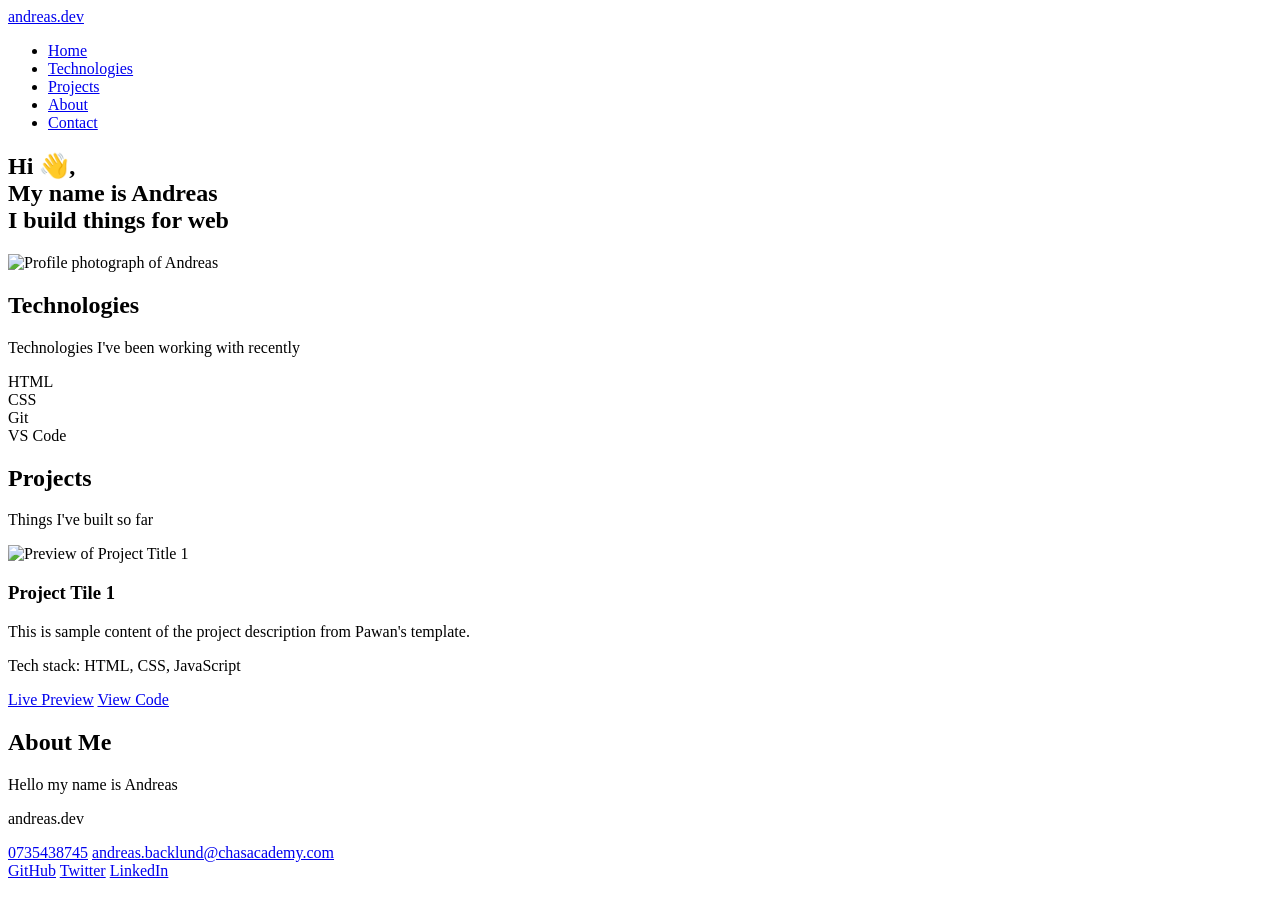
==== Index.html @ d87204fe "feat: complete semantic HTML structure matching design" ====
<!DOCTYPE html>
<html lang="en">
<head>
    <meta charset="UTF-8">
    <meta name="viewport" content="width=device-width, initial-scale=1.0">
    <title>Andreas | Developer Portfolio</title>
    <!-- CSS-filer länkas in korrekt -->
    <link rel="stylesheet" href="css/base.css">
    <link rel="stylesheet" href="css/portfolio.css">
</head>
<body>

    <!-- Navigering / Sidhuvud -->
    <header class="site-header">
        <div class="header-container">
            <a href="index.html" class="logo">andreas.dev</a>
            <nav class="main-nav">
                <ul>
                    <li><a href="#home">Home</a></li>
                    <li><a href="#tech">Technologies</a></li>
                    <li><a href="#projects">Projects</a></li>
                    <li><a href="#about">About</a></li>
                    <li><a href="#contact">Contact</a></li>
                </ul>
            </nav>
        </div>
    </header>

    <!-- Huvudinnehåll -->
    <main>
        <!-- Hero-sektion -->
        <section id="home" class="hero-section">
            <div class="hero-text">
                <h1>Hi 👋,<br>My name is <span class="highlight">Andreas</span><br>I build things for web</h1>
            </div>
            <div class="hero-image">
                <img src="img/profile.jpg" alt="Profile photograph of Andreas">
            </div>
        </section>

        <!-- 1. Technologies -->
        <section id="tech" class="tech-section">
            <h2>Technologies</h2>
            <p class="tech-subtitle">Technologies I've been working with recently</p>
            <div class="tech-grid">
                <div class="tech-item"><span>HTML</span></div>
                <div class="tech-item"><span>CSS</span></div>
                <div class="tech-item"><span>Git</span></div>
                <div class="tech-item"><span>VS Code</span></div>
            </div>
        </section>

        <!-- 2. Projects -->
        <section id="projects" class="projects-section">
            <h2>Projects</h2>
            <p class="projects-subtitle">Things I've built so far</p>
            <div class="projects-grid">
                <article class="project-card">
                    <img src="img/project1.jpg" alt="Preview of Project Title 1" class="project-img">
                    <div class="project-content">
                        <h3>Project Tile 1</h3>
                        <p>This is sample content of the project description from Pawan's template.</p>
                        <p class="tech-stack">Tech stack: HTML, CSS, JavaScript</p>
                        <div class="project-links">
                            <a href="#" target="_blank" rel="noopener">Live Preview</a>
                            <a href="#" target="_blank" rel="noopener">View Code</a>
                        </div>
                    </div>
                </article>
            </div>
        </section>

        <!-- 3. About Me -->
        <section id="about" class="about-section">
            <h2>About Me</h2>
            <p>Hello my name is Andreas</p>
        </section>
    </main>

    <!-- Sidfot / Kontakt -->
    <footer id="contact" class="site-footer">
        <div class="footer-container">
            <div class="footer-top">
                <p class="footer-logo">andreas.dev</p>
                <div class="footer-contact-info">
                    <a href="tel:0735438745">0735438745</a>
                    <a href="mailto:andreas.backlund@chasacademy.com">andreas.backlund@chasacademy.com</a>
                </div>
            </div>
            <div class="footer-bottom">
                <div class="social-links">
                    <a href="#" target="_blank" rel="noopener">GitHub</a>
                    <a href="#" target="_blank" rel="noopener">Twitter</a>
                    <a href="#" target="_blank" rel="noopener">LinkedIn</a>
                </div>
            </div>
        </div>
    </footer>

</body>
</html>
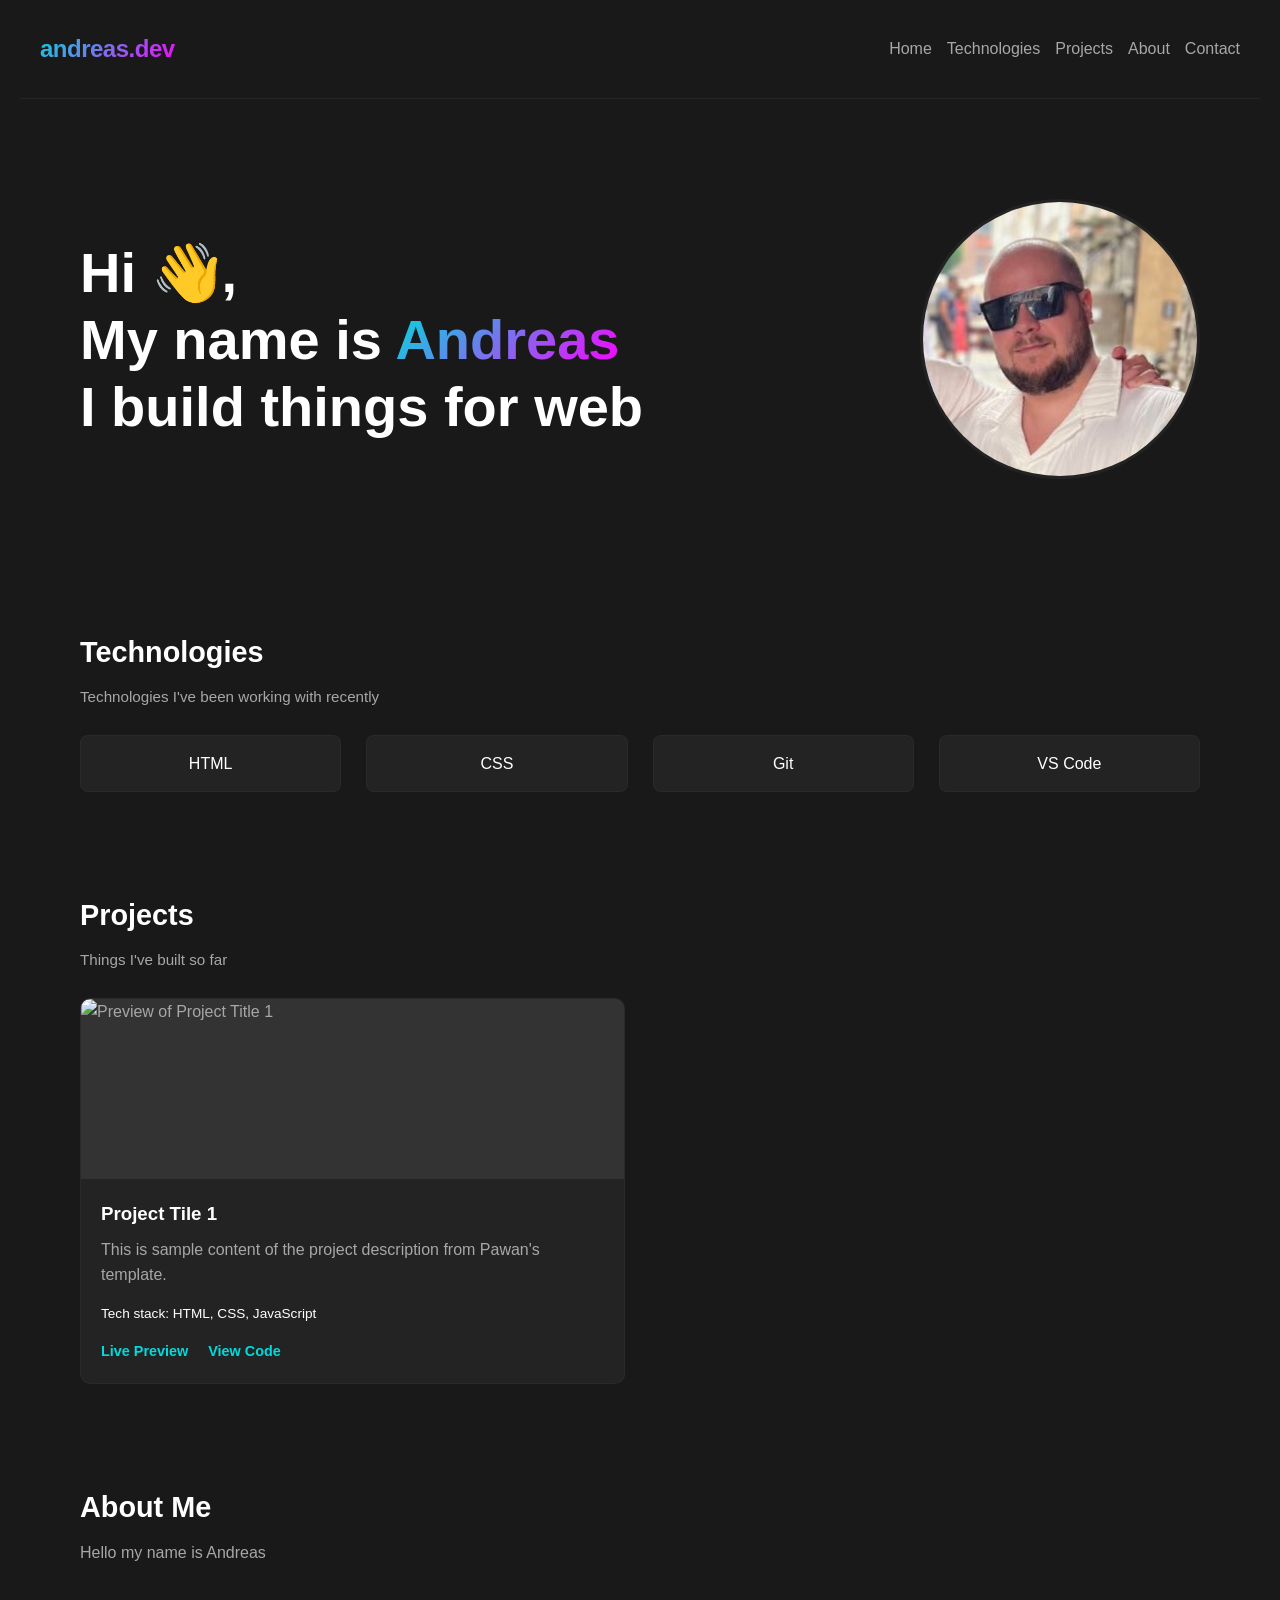
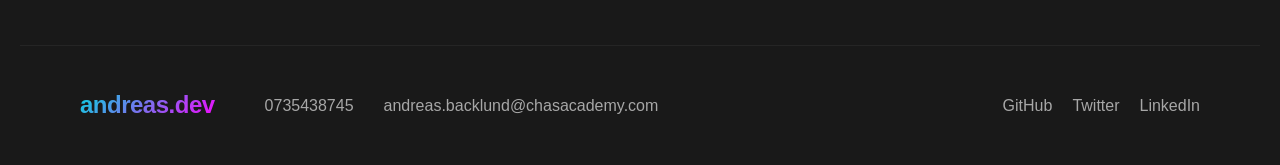
==== commit cd2e218d: "style: complete responsive layout and adjust profile image position" ====
--- a/Index.html
+++ b/Index.html
@@ -4,13 +4,10 @@
     <meta charset="UTF-8">
     <meta name="viewport" content="width=device-width, initial-scale=1.0">
     <title>Andreas | Developer Portfolio</title>
-    <!-- CSS-filer länkas in korrekt -->
     <link rel="stylesheet" href="css/base.css">
     <link rel="stylesheet" href="css/portfolio.css">
 </head>
 <body>
-
-    <!-- Navigering / Sidhuvud -->
     <header class="site-header">
         <div class="header-container">
             <a href="index.html" class="logo">andreas.dev</a>
@@ -25,20 +22,15 @@
             </nav>
         </div>
     </header>
-
-    <!-- Huvudinnehåll -->
     <main>
-        <!-- Hero-sektion -->
         <section id="home" class="hero-section">
             <div class="hero-text">
                 <h1>Hi 👋,<br>My name is <span class="highlight">Andreas</span><br>I build things for web</h1>
             </div>
             <div class="hero-image">
-                <img src="img/profile.jpg" alt="Profile photograph of Andreas">
+                <img src="bildpomig.png" alt="Profile photograph of Andreas">
             </div>
         </section>
-
-        <!-- 1. Technologies -->
         <section id="tech" class="tech-section">
             <h2>Technologies</h2>
             <p class="tech-subtitle">Technologies I've been working with recently</p>
@@ -49,8 +41,6 @@
                 <div class="tech-item"><span>VS Code</span></div>
             </div>
         </section>
-
-        <!-- 2. Projects -->
         <section id="projects" class="projects-section">
             <h2>Projects</h2>
             <p class="projects-subtitle">Things I've built so far</p>
@@ -69,15 +59,11 @@
                 </article>
             </div>
         </section>
-
-        <!-- 3. About Me -->
         <section id="about" class="about-section">
             <h2>About Me</h2>
             <p>Hello my name is Andreas</p>
         </section>
     </main>
-
-    <!-- Sidfot / Kontakt -->
     <footer id="contact" class="site-footer">
         <div class="footer-container">
             <div class="footer-top">
--- a/css/base.css
+++ b/css/base.css
@@ -0,0 +1,43 @@
+@import url('https://googleapis.com');
+
+
+:root {
+    --bg-color: #191919;
+    --card-bg: #232323;
+    --text-main: #A7A7A7;
+    --text-heading: #FFFFFF;
+    --accent-color: #00DBDE;
+    --accent-gradient: linear-gradient(135deg, #00DBDE 0%, #FC00FF 100%);
+    
+    --font-primary: 'Poppins', sans-serif;
+}
+
+* {
+    margin: 0;
+    padding: 0;
+    box-sizing: border-box;
+}
+
+html {
+    scroll-behavior: smooth;
+}
+
+body {
+    background-color: var(--bg-color);
+    color: var(--text-main);
+    font-family: var(--font-primary);
+    line-height: 1.6;
+    padding: 0 20px;
+}
+
+a {
+    text-decoration: none;
+    color: inherit;
+    transition: color 0.3s ease;
+}
+
+img {
+    max-width: 100%;
+    height: auto;
+    display: block;
+}
--- a/css/portfolio.css
+++ b/css/portfolio.css
@@ -0,0 +1,194 @@
+.site-header {
+    padding: 20px 0;
+    border-bottom: 1px solid rgba(255, 255, 255, 0.05);
+}
+.header-container {
+    display: flex;
+    flex-direction: column;
+    align-items: center;
+    gap: 15px;
+}
+.logo, .footer-logo {
+    font-size: 1.5rem;
+    font-weight: 700;
+    letter-spacing: -0.5px;
+    background: var(--accent-gradient);
+    -webkit-background-clip: text;
+    background-clip: text;
+    -webkit-text-fill-color: transparent;
+}
+.main-nav ul {
+    display: flex;
+    list-style: none;
+    gap: 15px;
+}
+.main-nav a:hover, .main-nav a:focus {
+    color: var(--accent-color);
+    outline: none;
+}
+section {
+    padding: 50px 0;
+}
+section h2 {
+    font-size: 1.8rem;
+    color: var(--text-heading);
+    margin-bottom: 10px;
+}
+.hero-section {
+    display: flex;
+    flex-direction: column-reverse;
+    align-items: center;
+    gap: 25px;
+    text-align: center;
+}
+.hero-text h1 {
+    font-size: 2.2rem;
+    color: var(--text-heading);
+    line-height: 1.2;
+}
+.highlight {
+    background: var(--accent-gradient);
+    -webkit-background-clip: text;
+    background-clip: text;
+    -webkit-text-fill-color: transparent;
+}
+.hero-image img {
+    width: 160px;
+    height: 160px;
+    border-radius: 50%;
+    object-fit: cover;
+    object-position: center 20%;
+    border: 3px solid var(--card-bg);
+}
+.tech-subtitle, .projects-subtitle {
+    margin-bottom: 25px;
+    font-size: 0.95rem;
+}
+.tech-grid {
+    display: grid;
+    grid-template-columns: repeat(2, 1fr);
+    gap: 15px;
+}
+.tech-item {
+    background-color: var(--card-bg);
+    padding: 15px;
+    border-radius: 8px;
+    text-align: center;
+    font-weight: 500;
+    color: var(--text-heading);
+    border: 1px solid rgba(255, 255, 255, 0.03);
+}
+.projects-grid {
+    display: flex;
+    flex-direction: column;
+    gap: 25px;
+}
+.project-card {
+    background-color: var(--card-bg);
+    border-radius: 10px;
+    overflow: hidden;
+    border: 1px solid rgba(255, 255, 255, 0.03);
+}
+.project-img {
+    width: 100%;
+    height: 180px;
+    object-fit: cover;
+    background-color: #333;
+}
+.project-content {
+    padding: 20px;
+}
+.project-content h3 {
+    color: var(--text-heading);
+    margin-bottom: 8px;
+}
+.tech-stack {
+    font-size: 0.85rem;
+    margin: 15px 0;
+    color: var(--text-heading);
+}
+.project-links {
+    display: flex;
+    gap: 20px;
+}
+.project-links a {
+    color: var(--accent-color);
+    font-weight: 600;
+    font-size: 0.9rem;
+}
+.site-footer {
+    padding: 40px 0;
+    border-top: 1px solid rgba(255, 255, 255, 0.05);
+    margin-top: 30px;
+}
+.footer-top, .footer-bottom {
+    display: flex;
+    flex-direction: column;
+    align-items: center;
+    gap: 15px;
+    text-align: center;
+    margin-bottom: 25px;
+}
+.footer-contact-info a {
+    display: block;
+    margin-bottom: 8px;
+}
+.social-links {
+    display: flex;
+    gap: 20px;
+}
+
+@media (min-width: 768px) {
+    .header-container, main, .footer-container {
+        max-width: 1200px;
+        margin: 0 auto;
+        padding: 0 40px;
+    }
+    .header-container {
+        flex-direction: row;
+        justify-content: space-between;
+        padding: 10px 0;
+    }
+    .hero-section {
+        flex-direction: row;
+        justify-content: space-between;
+        text-align: left;
+        padding: 100px 0;
+    }
+    .hero-text h1 {
+        font-size: 3.5rem;
+    }
+    .hero-image img {
+        width: 280px;
+        height: 280px;
+    }
+    .tech-grid {
+        grid-template-columns: repeat(4, 1fr);
+        gap: 25px;
+    }
+    .projects-grid {
+        display: grid;
+        grid-template-columns: repeat(2, 1fr);
+        gap: 30px;
+    }
+    .footer-container {
+        display: flex;
+        justify-content: space-between;
+        align-items: center;
+    }
+    .footer-top {
+        flex-direction: row;
+        gap: 50px;
+        margin-bottom: 0;
+    }
+    .footer-contact-info {
+        display: flex;
+        gap: 30px;
+    }
+    .footer-contact-info a {
+        margin-bottom: 0;
+    }
+    .footer-bottom {
+        margin-bottom: 0;
+    }
+}
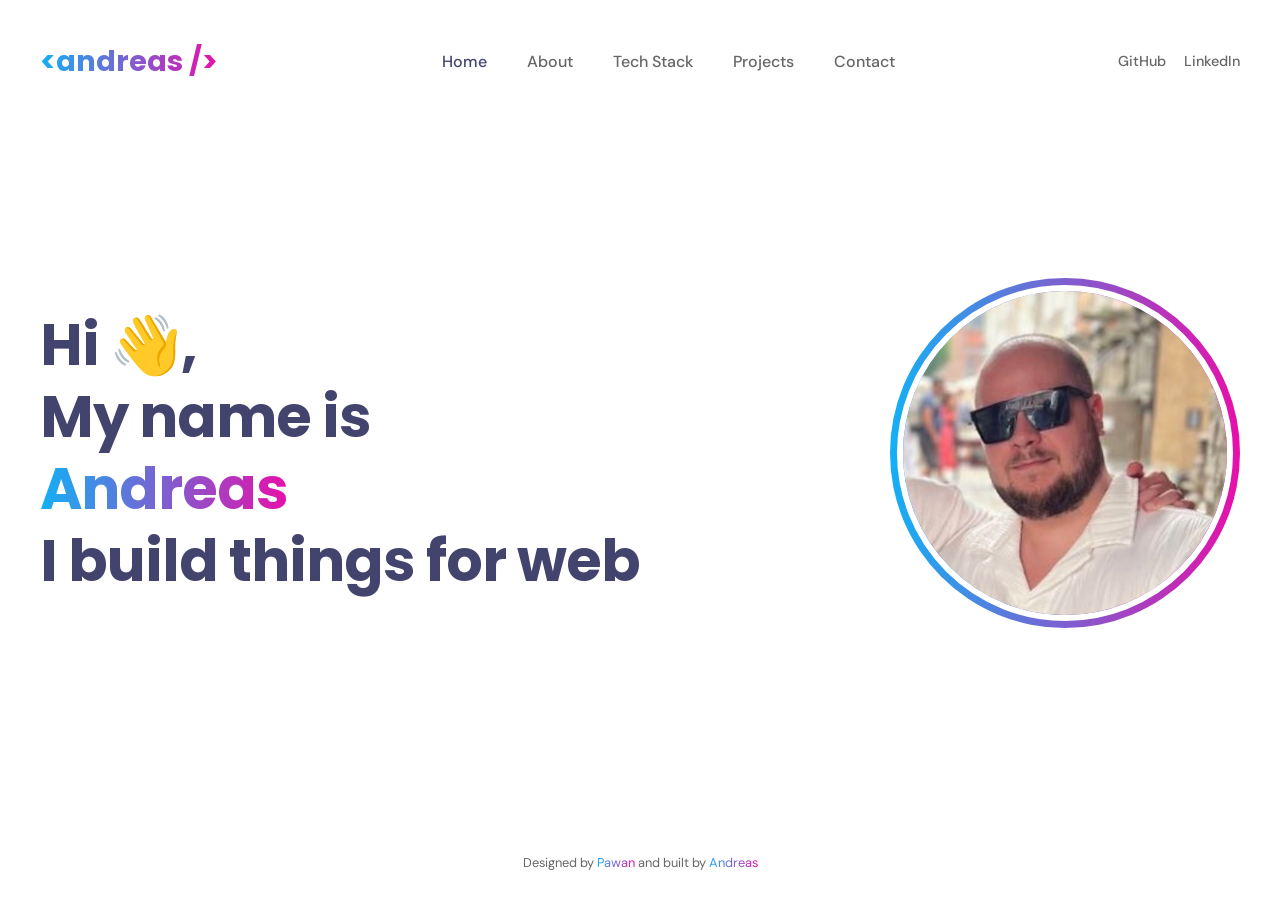
==== commit 53514534: "Skapa startsida och om-sida med responsiv layout" ====
--- a/Index.html
+++ b/Index.html
@@ -3,85 +3,134 @@
 <head>
     <meta charset="UTF-8">
     <meta name="viewport" content="width=device-width, initial-scale=1.0">
+
+    <meta
+        name="description"
+        content="Portfolio of Andreas, a Fullstack JavaScript Developer student in Stockholm."
+    >
+
     <title>Andreas | Developer Portfolio</title>
+
+    <link rel="preconnect" href="https://fonts.googleapis.com">
+    <link rel="preconnect" href="https://fonts.gstatic.com" crossorigin>
+
+    <link
+        href="https://fonts.googleapis.com/css2?family=DM+Sans:wght@400;500;700&family=Poppins:wght@400;500;600;700&display=swap"
+        rel="stylesheet"
+    >
+
     <link rel="stylesheet" href="css/base.css">
     <link rel="stylesheet" href="css/portfolio.css">
 </head>
+
 <body>
+
     <header class="site-header">
-        <div class="header-container">
-            <a href="index.html" class="logo">andreas.dev</a>
-            <nav class="main-nav">
-                <ul>
-                    <li><a href="#home">Home</a></li>
-                    <li><a href="#tech">Technologies</a></li>
-                    <li><a href="#projects">Projects</a></li>
-                    <li><a href="#about">About</a></li>
-                    <li><a href="#contact">Contact</a></li>
+        <div class="container header-container">
+
+            <a class="logo" href="index.html" aria-label="Andreas portfolio home">
+                &lt;andreas /&gt;
+            </a>
+
+            <nav class="main-nav" aria-label="Main navigation">
+                <ul class="nav-list">
+                    <li>
+                        <a class="nav-link active" href="index.html">Home</a>
+                    </li>
+
+                    <li>
+                        <a class="nav-link" href="about.html">About</a>
+                    </li>
+
+                    <li>
+                        <a class="nav-link" href="tech-stack.html">Tech Stack</a>
+                    </li>
+
+                    <li>
+                        <a class="nav-link" href="projects.html">Projects</a>
+                    </li>
+
+                    <li>
+                        <a class="nav-link" href="contact.html">Contact</a>
+                    </li>
                 </ul>
             </nav>
+
+            <div class="header-socials" aria-label="Social media links">
+
+                <a
+                    href="#"
+                    class="social-link"
+                    aria-label="GitHub"
+                >
+                    GitHub
+                </a>
+
+                <a
+                    href="#"
+                    class="social-link"
+                    aria-label="LinkedIn"
+                >
+                    LinkedIn
+                </a>
+
+            </div>
+
         </div>
     </header>
+
+
     <main>
-        <section id="home" class="hero-section">
-            <div class="hero-text">
-                <h1>Hi 👋,<br>My name is <span class="highlight">Andreas</span><br>I build things for web</h1>
-            </div>
-            <div class="hero-image">
-                <img src="bildpomig.png" alt="Profile photograph of Andreas">
+
+        <section class="hero">
+            <div class="container hero-container">
+
+                <div class="hero-content">
+
+                    <h1 class="hero-title">
+                        Hi 👋,<br>
+                        My name is<br>
+                        <span class="gradient-text">Andreas</span><br>
+                        I build things for web
+                    </h1>
+
+                </div>
+
+
+                <div class="hero-image-wrapper">
+
+                    <div class="profile-border">
+
+                        <img
+                            class="profile-image"
+                            src="bildpomig.png"
+                            alt="Portrait of Andreas"
+                        >
+
+                    </div>
+
+                </div>
+
             </div>
         </section>
-        <section id="tech" class="tech-section">
-            <h2>Technologies</h2>
-            <p class="tech-subtitle">Technologies I've been working with recently</p>
-            <div class="tech-grid">
-                <div class="tech-item"><span>HTML</span></div>
-                <div class="tech-item"><span>CSS</span></div>
-                <div class="tech-item"><span>Git</span></div>
-                <div class="tech-item"><span>VS Code</span></div>
-            </div>
-        </section>
-        <section id="projects" class="projects-section">
-            <h2>Projects</h2>
-            <p class="projects-subtitle">Things I've built so far</p>
-            <div class="projects-grid">
-                <article class="project-card">
-                    <img src="img/project1.jpg" alt="Preview of Project Title 1" class="project-img">
-                    <div class="project-content">
-                        <h3>Project Tile 1</h3>
-                        <p>This is sample content of the project description from Pawan's template.</p>
-                        <p class="tech-stack">Tech stack: HTML, CSS, JavaScript</p>
-                        <div class="project-links">
-                            <a href="#" target="_blank" rel="noopener">Live Preview</a>
-                            <a href="#" target="_blank" rel="noopener">View Code</a>
-                        </div>
-                    </div>
-                </article>
-            </div>
-        </section>
-        <section id="about" class="about-section">
-            <h2>About Me</h2>
-            <p>Hello my name is Andreas</p>
-        </section>
+
     </main>
-    <footer id="contact" class="site-footer">
-        <div class="footer-container">
-            <div class="footer-top">
-                <p class="footer-logo">andreas.dev</p>
-                <div class="footer-contact-info">
-                    <a href="tel:0735438745">0735438745</a>
-                    <a href="mailto:andreas.backlund@chasacademy.com">andreas.backlund@chasacademy.com</a>
-                </div>
-            </div>
-            <div class="footer-bottom">
-                <div class="social-links">
-                    <a href="#" target="_blank" rel="noopener">GitHub</a>
-                    <a href="#" target="_blank" rel="noopener">Twitter</a>
-                    <a href="#" target="_blank" rel="noopener">LinkedIn</a>
-                </div>
-            </div>
+
+
+    <footer class="site-footer">
+
+        <div class="container footer-container">
+
+            <p class="footer-credit">
+                Designed by
+                <span class="gradient-text">Pawan</span>
+                and built by
+                <span class="gradient-text">Andreas</span>
+            </p>
+
         </div>
+
     </footer>
 
 </body>
-</html>
+</html>
--- a/css/base.css
+++ b/css/base.css
@@ -1,21 +1,39 @@
-@import url('https://googleapis.com');
-
+@import url("https://fonts.googleapis.com/css2?family=DM+Sans:wght@400;500;700&family=Poppins:wght@400;500;600;700&display=swap");
 
 :root {
-    --bg-color: #191919;
-    --card-bg: #232323;
-    --text-main: #A7A7A7;
-    --text-heading: #FFFFFF;
-    --accent-color: #00DBDE;
-    --accent-gradient: linear-gradient(135deg, #00DBDE 0%, #FC00FF 100%);
-    
-    --font-primary: 'Poppins', sans-serif;
+    --color-background: #ffffff;
+    --color-heading: #42446e;
+    --color-text: #666666;
+    --color-dark: #191919;
+    --color-border: #ebeaed;
+    --color-card: #ffffff;
+
+    --color-blue: #13b0f5;
+    --color-purple: #e70faa;
+
+    --gradient: linear-gradient(
+        90deg,
+        var(--color-blue) 0%,
+        var(--color-purple) 100%
+    );
+
+    --font-heading: "Poppins", sans-serif;
+    --font-body: "Poppins", sans-serif;
+
+    --container-width: 1200px;
+}
+
+/* ---------- RESET ---------- */
+
+*,
+*::before,
+*::after {
+    box-sizing: border-box;
 }
 
 * {
     margin: 0;
     padding: 0;
-    box-sizing: border-box;
 }
 
 html {
@@ -23,21 +41,85 @@
 }
 
 body {
-    background-color: var(--bg-color);
-    color: var(--text-main);
-    font-family: var(--font-primary);
-    line-height: 1.6;
-    padding: 0 20px;
+    min-height: 100vh;
+    background-color: var(--color-background);
+    color: var(--color-text);
+    font-family: var(--font-body);
+    line-height: 1.5;
+}
+
+img,
+svg {
+    display: block;
+    max-width: 100%;
+}
+
+ul,
+ol {
+    list-style: none;
 }
 
 a {
+    color: inherit;
     text-decoration: none;
-    color: inherit;
-    transition: color 0.3s ease;
 }
 
-img {
-    max-width: 100%;
-    height: auto;
-    display: block;
+button,
+input,
+textarea,
+select {
+    font: inherit;
 }
+
+/* ---------- ACCESSIBILITY ---------- */
+
+a:focus-visible,
+button:focus-visible,
+input:focus-visible,
+textarea:focus-visible,
+select:focus-visible {
+    outline: 3px solid var(--color-blue);
+    outline-offset: 4px;
+}
+
+/* ---------- SHARED LAYOUT ---------- */
+
+.container {
+    width: min(100% - 40px, var(--container-width));
+    margin-inline: auto;
+}
+
+/* ---------- TYPOGRAPHY ---------- */
+
+h1,
+h2,
+h3 {
+    color: var(--color-heading);
+    font-family: var(--font-heading);
+    line-height: 1.2;
+}
+
+.gradient-text {
+    display: inline-block;
+
+    background: var(--gradient);
+    background-clip: text;
+    -webkit-background-clip: text;
+
+    color: transparent;
+    -webkit-text-fill-color: transparent;
+}
+
+/* ---------- SCREEN READER ---------- */
+
+.visually-hidden {
+    position: absolute;
+    width: 1px;
+    height: 1px;
+    padding: 0;
+    margin: -1px;
+    overflow: hidden;
+    clip: rect(0, 0, 0, 0);
+    white-space: nowrap;
+    border: 0;
+}
--- a/css/portfolio.css
+++ b/css/portfolio.css
@@ -1,194 +1,513 @@
+/* ==================================================
+   HEADER
+   ================================================== */
+
 .site-header {
-    padding: 20px 0;
-    border-bottom: 1px solid rgba(255, 255, 255, 0.05);
-}
+    padding: 24px 0;
+}
+
 .header-container {
     display: flex;
     flex-direction: column;
     align-items: center;
-    gap: 15px;
-}
-.logo, .footer-logo {
+    gap: 20px;
+}
+
+.logo {
     font-size: 1.5rem;
     font-weight: 700;
-    letter-spacing: -0.5px;
-    background: var(--accent-gradient);
+    background: var(--gradient);
+    background-clip: text;
     -webkit-background-clip: text;
-    background-clip: text;
+    color: transparent;
     -webkit-text-fill-color: transparent;
 }
-.main-nav ul {
-    display: flex;
-    list-style: none;
-    gap: 15px;
-}
-.main-nav a:hover, .main-nav a:focus {
-    color: var(--accent-color);
-    outline: none;
-}
-section {
-    padding: 50px 0;
-}
-section h2 {
-    font-size: 1.8rem;
-    color: var(--text-heading);
-    margin-bottom: 10px;
-}
-.hero-section {
+
+.nav-list {
+    display: flex;
+    flex-wrap: wrap;
+    justify-content: center;
+    gap: 12px 20px;
+}
+
+.nav-link {
+    color: var(--color-text);
+    font-family: "DM Sans", sans-serif;
+    font-size: 0.95rem;
+    font-weight: 500;
+    transition: color 0.2s ease;
+}
+
+.nav-link:hover,
+.nav-link.active {
+    color: var(--color-heading);
+}
+
+.header-socials {
+    display: flex;
+    align-items: center;
+    gap: 18px;
+}
+
+.social-link {
+    color: var(--color-text);
+    font-family: "DM Sans", sans-serif;
+    font-size: 0.9rem;
+    font-weight: 500;
+}
+
+.social-link:hover {
+    color: var(--color-heading);
+}
+
+
+/* ==================================================
+   HOME / HERO
+   ================================================== */
+
+.hero {
+    min-height: 680px;
+    display: flex;
+    align-items: center;
+    padding: 70px 0 100px;
+}
+
+.hero-container {
     display: flex;
     flex-direction: column-reverse;
     align-items: center;
-    gap: 25px;
+    justify-content: center;
+    gap: 55px;
+}
+
+.hero-content {
+    width: 100%;
     text-align: center;
 }
-.hero-text h1 {
-    font-size: 2.2rem;
-    color: var(--text-heading);
-    line-height: 1.2;
-}
-.highlight {
-    background: var(--accent-gradient);
-    -webkit-background-clip: text;
-    background-clip: text;
-    -webkit-text-fill-color: transparent;
-}
-.hero-image img {
-    width: 160px;
-    height: 160px;
+
+.hero-title {
+    font-size: clamp(2.3rem, 9vw, 3.4rem);
+    font-weight: 700;
+    letter-spacing: -1px;
+    line-height: 1.25;
+}
+
+.hero-image-wrapper {
+    flex-shrink: 0;
+}
+
+.profile-border {
+    width: 220px;
+    height: 220px;
+    padding: 7px;
+    border-radius: 50%;
+    background: var(--gradient);
+}
+
+.profile-image {
+    width: 100%;
+    height: 100%;
+    border: 6px solid var(--color-background);
     border-radius: 50%;
     object-fit: cover;
     object-position: center 20%;
-    border: 3px solid var(--card-bg);
-}
-.tech-subtitle, .projects-subtitle {
-    margin-bottom: 25px;
-    font-size: 0.95rem;
-}
+}
+
+
+/* ==================================================
+   SHARED PAGE STYLES
+   ================================================== */
+
+.page-main {
+    padding: 70px 0 110px;
+}
+
+.page-heading {
+    margin-bottom: 12px;
+    font-size: clamp(2rem, 7vw, 3rem);
+    font-weight: 700;
+}
+
+.page-subtitle {
+    margin-bottom: 60px;
+    font-size: 1rem;
+    color: var(--color-text);
+}
+
+.content-section {
+    margin-bottom: 65px;
+}
+
+.content-section:last-child {
+    margin-bottom: 0;
+}
+
+.section-heading {
+    margin-bottom: 28px;
+    font-size: 2rem;
+    font-weight: 700;
+}
+
+
+/* ==================================================
+   ABOUT
+   ================================================== */
+
+.about-container {
+    max-width: 900px;
+    margin: 0 auto;
+}
+
+.about-text {
+    max-width: 720px;
+    font-size: 1rem;
+    line-height: 1.8;
+}
+
+.experience-list {
+    display: flex;
+    flex-direction: column;
+}
+
+.experience-item {
+    padding: 22px 0;
+    border-bottom: 2px solid var(--color-border);
+}
+
+.experience-top {
+    display: flex;
+    flex-direction: column;
+    align-items: flex-start;
+    gap: 10px;
+    margin-bottom: 10px;
+}
+
+.experience-title {
+    color: var(--color-text);
+    font-size: 1.1rem;
+    font-weight: 500;
+}
+
+.status-badge {
+    display: inline-block;
+    padding: 5px 18px;
+    border-radius: 100px;
+    background-color: #d7ffe0;
+    color: #018c0f;
+    font-size: 0.7rem;
+    font-weight: 600;
+}
+
+.experience-details {
+    display: flex;
+    flex-direction: column;
+    gap: 6px;
+    color: #a7a7a7;
+    font-size: 0.8rem;
+}
+
+
+/* ==================================================
+   TECH STACK
+   ================================================== */
+
+.tech-header {
+    margin-bottom: 70px;
+    text-align: center;
+}
+
 .tech-grid {
     display: grid;
     grid-template-columns: repeat(2, 1fr);
-    gap: 15px;
-}
+    gap: 50px 30px;
+    align-items: center;
+}
+
 .tech-item {
-    background-color: var(--card-bg);
-    padding: 15px;
-    border-radius: 8px;
-    text-align: center;
-    font-weight: 500;
-    color: var(--text-heading);
-    border: 1px solid rgba(255, 255, 255, 0.03);
-}
-.projects-grid {
-    display: flex;
+    display: flex;
+    min-height: 110px;
     flex-direction: column;
-    gap: 25px;
-}
-.project-card {
-    background-color: var(--card-bg);
-    border-radius: 10px;
-    overflow: hidden;
-    border: 1px solid rgba(255, 255, 255, 0.03);
-}
-.project-img {
-    width: 100%;
-    height: 180px;
-    object-fit: cover;
-    background-color: #333;
-}
-.project-content {
-    padding: 20px;
-}
-.project-content h3 {
-    color: var(--text-heading);
-    margin-bottom: 8px;
-}
-.tech-stack {
-    font-size: 0.85rem;
-    margin: 15px 0;
-    color: var(--text-heading);
-}
-.project-links {
-    display: flex;
-    gap: 20px;
-}
-.project-links a {
-    color: var(--accent-color);
-    font-weight: 600;
-    font-size: 0.9rem;
-}
-.site-footer {
-    padding: 40px 0;
-    border-top: 1px solid rgba(255, 255, 255, 0.05);
-    margin-top: 30px;
-}
-.footer-top, .footer-bottom {
-    display: flex;
-    flex-direction: column;
-    align-items: center;
+    align-items: center;
+    justify-content: center;
     gap: 15px;
     text-align: center;
-    margin-bottom: 25px;
-}
-.footer-contact-info a {
-    display: block;
-    margin-bottom: 8px;
-}
-.social-links {
-    display: flex;
-    gap: 20px;
-}
+}
+
+.tech-icon {
+    display: flex;
+    width: 75px;
+    height: 75px;
+    align-items: center;
+    justify-content: center;
+    border-radius: 18px;
+    background: var(--gradient);
+    color: #ffffff;
+    font-size: 1rem;
+    font-weight: 700;
+}
+
+.tech-name {
+    color: var(--color-heading);
+    font-size: 0.9rem;
+    font-weight: 500;
+}
+
+
+/* ==================================================
+   PROJECTS
+   ================================================== */
+
+.projects-header {
+    margin-bottom: 55px;
+    text-align: center;
+}
+
+.projects-grid {
+    display: grid;
+    grid-template-columns: 1fr;
+    gap: 35px;
+}
+
+.project-card {
+    overflow: hidden;
+    border-radius: 20px;
+    background-color: var(--color-card);
+    box-shadow: 2px 2px 35px rgba(0, 0, 0, 0.12);
+}
+
+.project-image {
+    width: 100%;
+    height: 240px;
+    object-fit: cover;
+}
+
+.project-placeholder {
+    display: flex;
+    width: 100%;
+    height: 240px;
+    align-items: center;
+    justify-content: center;
+    background:
+        linear-gradient(
+            135deg,
+            rgba(19, 176, 245, 0.15),
+            rgba(231, 15, 170, 0.15)
+        );
+    color: var(--color-heading);
+    font-size: 1.3rem;
+    font-weight: 600;
+}
+
+.project-content {
+    padding: 26px;
+}
+
+.project-title {
+    margin-bottom: 15px;
+    color: var(--color-dark);
+    font-size: 1.35rem;
+    font-weight: 500;
+}
+
+.project-description {
+    margin-bottom: 15px;
+    line-height: 1.6;
+}
+
+.project-stack {
+    margin-bottom: 20px;
+    color: var(--color-heading);
+    font-size: 0.85rem;
+}
+
+.project-links {
+    display: flex;
+    flex-wrap: wrap;
+    justify-content: space-between;
+    gap: 15px;
+}
+
+.project-link {
+    color: var(--color-dark);
+    font-size: 0.85rem;
+    font-weight: 500;
+    text-decoration: underline;
+    text-underline-offset: 4px;
+}
+
+.project-link:hover {
+    color: var(--color-purple);
+}
+
+
+/* ==================================================
+   CONTACT
+   ================================================== */
+
+.contact-main {
+    display: flex;
+    min-height: 650px;
+    align-items: center;
+    justify-content: center;
+    padding: 80px 0;
+}
+
+.contact-content {
+    text-align: center;
+}
+
+.contact-title {
+    color: var(--color-heading);
+    font-size: clamp(2rem, 7vw, 3.5rem);
+    line-height: 1.4;
+}
+
+.contact-email {
+    display: inline-block;
+    background: var(--gradient);
+    background-clip: text;
+    -webkit-background-clip: text;
+    color: transparent;
+    -webkit-text-fill-color: transparent;
+}
+
+
+/* ==================================================
+   FOOTER
+   ================================================== */
+
+.site-footer {
+    padding: 30px 0 45px;
+}
+
+.footer-container {
+    display: flex;
+    justify-content: center;
+}
+
+.footer-credit {
+    color: var(--color-text);
+    font-family: "DM Sans", sans-serif;
+    font-size: 0.8rem;
+    text-align: center;
+}
+
+
+/* ==================================================
+   TABLET
+   ================================================== */
 
 @media (min-width: 768px) {
-    .header-container, main, .footer-container {
-        max-width: 1200px;
-        margin: 0 auto;
-        padding: 0 40px;
-    }
+
+    .container {
+        width: min(100% - 80px, var(--container-width));
+    }
+
     .header-container {
         flex-direction: row;
         justify-content: space-between;
-        padding: 10px 0;
-    }
-    .hero-section {
+    }
+
+    .nav-list {
+        gap: 25px;
+    }
+
+    .hero {
+        min-height: 720px;
+    }
+
+    .hero-container {
         flex-direction: row;
         justify-content: space-between;
+        gap: 70px;
+    }
+
+    .hero-content {
         text-align: left;
-        padding: 100px 0;
-    }
-    .hero-text h1 {
+    }
+
+    .hero-title {
         font-size: 3.5rem;
     }
-    .hero-image img {
-        width: 280px;
-        height: 280px;
-    }
+
+    .profile-border {
+        width: 300px;
+        height: 300px;
+    }
+
+    .experience-top {
+        flex-direction: row;
+        align-items: center;
+        justify-content: space-between;
+    }
+
+    .experience-details {
+        flex-direction: row;
+        justify-content: space-between;
+    }
+
     .tech-grid {
         grid-template-columns: repeat(4, 1fr);
-        gap: 25px;
-    }
+    }
+
     .projects-grid {
-        display: grid;
         grid-template-columns: repeat(2, 1fr);
-        gap: 30px;
-    }
-    .footer-container {
-        display: flex;
-        justify-content: space-between;
-        align-items: center;
-    }
-    .footer-top {
-        flex-direction: row;
-        gap: 50px;
-        margin-bottom: 0;
-    }
-    .footer-contact-info {
-        display: flex;
-        gap: 30px;
-    }
-    .footer-contact-info a {
-        margin-bottom: 0;
-    }
-    .footer-bottom {
-        margin-bottom: 0;
-    }
-}
+    }
+}
+
+
+/* ==================================================
+   DESKTOP
+   ================================================== */
+
+@media (min-width: 1100px) {
+
+    .site-header {
+        padding: 40px 0;
+    }
+
+    .logo {
+        font-size: 1.8rem;
+    }
+
+    .nav-list {
+        gap: 40px;
+    }
+
+    .nav-link {
+        font-size: 1rem;
+    }
+
+    .hero {
+        min-height: 700px;
+        padding: 80px 0 120px;
+    }
+
+    .hero-title {
+        font-size: 3.6rem;
+    }
+
+    .profile-border {
+        width: 350px;
+        height: 350px;
+    }
+
+    .page-main {
+        padding: 100px 0 140px;
+    }
+
+    .tech-grid {
+        grid-template-columns: repeat(6, 1fr);
+        gap: 70px 45px;
+    }
+
+    .tech-icon {
+        width: 90px;
+        height: 90px;
+    }
+
+    .projects-grid {
+        grid-template-columns: repeat(3, 1fr);
+        gap: 45px;
+    }
+}
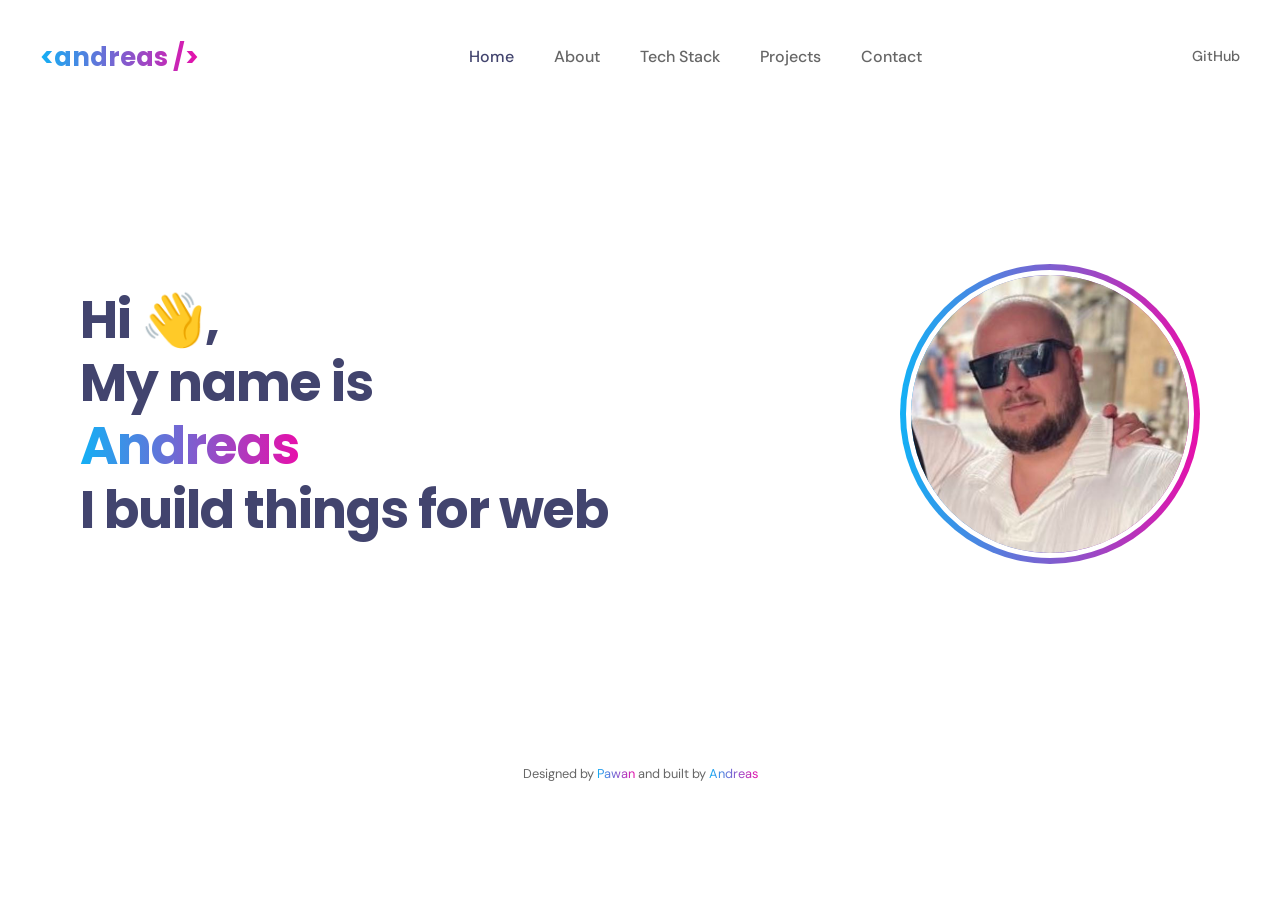
==== commit 7eedde6b: "Förbättra tillgänglighet och lägg till GitHub-länk" ====
--- a/Index.html
+++ b/Index.html
@@ -1,5 +1,6 @@
 <!DOCTYPE html>
 <html lang="en">
+
 <head>
     <meta charset="UTF-8">
     <meta name="viewport" content="width=device-width, initial-scale=1.0">
@@ -28,50 +29,63 @@
     <header class="site-header">
         <div class="container header-container">
 
-            <a class="logo" href="index.html" aria-label="Andreas portfolio home">
+            <a
+                class="logo"
+                href="index.html"
+                aria-label="Andreas portfolio home"
+            >
                 &lt;andreas /&gt;
             </a>
 
             <nav class="main-nav" aria-label="Main navigation">
                 <ul class="nav-list">
+
                     <li>
-                        <a class="nav-link active" href="index.html">Home</a>
+                        <a
+                            class="nav-link active"
+                            href="index.html"
+                            aria-current="page"
+                        >
+                            Home
+                        </a>
                     </li>
 
                     <li>
-                        <a class="nav-link" href="about.html">About</a>
+                        <a class="nav-link" href="about.html">
+                            About
+                        </a>
                     </li>
 
                     <li>
-                        <a class="nav-link" href="tech-stack.html">Tech Stack</a>
+                        <a class="nav-link" href="tech-stack.html">
+                            Tech Stack
+                        </a>
                     </li>
 
                     <li>
-                        <a class="nav-link" href="projects.html">Projects</a>
+                        <a class="nav-link" href="projects.html">
+                            Projects
+                        </a>
                     </li>
 
                     <li>
-                        <a class="nav-link" href="contact.html">Contact</a>
+                        <a class="nav-link" href="contact.html">
+                            Contact
+                        </a>
                     </li>
+
                 </ul>
             </nav>
 
-            <div class="header-socials" aria-label="Social media links">
+            <div class="header-socials">
 
                 <a
-                    href="#"
+                    href="https://github.com/bklndz"
                     class="social-link"
-                    aria-label="GitHub"
+                    target="_blank"
+                    rel="noopener noreferrer"
                 >
                     GitHub
-                </a>
-
-                <a
-                    href="#"
-                    class="social-link"
-                    aria-label="LinkedIn"
-                >
-                    LinkedIn
                 </a>
 
             </div>
@@ -83,6 +97,7 @@
     <main>
 
         <section class="hero">
+
             <div class="container hero-container">
 
                 <div class="hero-content">
@@ -112,6 +127,7 @@
                 </div>
 
             </div>
+
         </section>
 
     </main>
@@ -133,4 +149,5 @@
     </footer>
 
 </body>
+
 </html>
--- a/css/portfolio.css
+++ b/css/portfolio.css
@@ -1,20 +1,21 @@
 /* ==================================================
-   HEADER
+   HEADER - MOBILE FIRST
    ================================================== */
 
 .site-header {
-    padding: 24px 0;
+    padding: 20px 0;
 }
 
 .header-container {
     display: flex;
-    flex-direction: column;
+    flex-direction: row;
     align-items: center;
+    justify-content: space-between;
     gap: 20px;
 }
 
 .logo {
-    font-size: 1.5rem;
+    font-size: 1.2rem;
     font-weight: 700;
     background: var(--gradient);
     background-clip: text;
@@ -23,17 +24,21 @@
     -webkit-text-fill-color: transparent;
 }
 
+.main-nav {
+    width: auto;
+}
+
 .nav-list {
     display: flex;
     flex-wrap: wrap;
     justify-content: center;
-    gap: 12px 20px;
+    gap: 12px;
 }
 
 .nav-link {
     color: var(--color-text);
     font-family: "DM Sans", sans-serif;
-    font-size: 0.95rem;
+    font-size: 0.72rem;
     font-weight: 500;
     transition: color 0.2s ease;
 }
@@ -44,9 +49,7 @@
 }
 
 .header-socials {
-    display: flex;
-    align-items: center;
-    gap: 18px;
+    display: none;
 }
 
 .social-link {
@@ -66,40 +69,44 @@
    ================================================== */
 
 .hero {
-    min-height: 680px;
-    display: flex;
+    display: flex;
+    min-height: auto;
     align-items: center;
-    padding: 70px 0 100px;
+    padding: 90px 0 120px;
 }
 
 .hero-container {
     display: flex;
-    flex-direction: column-reverse;
-    align-items: center;
+    flex-direction: column;
+    align-items: flex-start;
     justify-content: center;
-    gap: 55px;
+    gap: 45px;
 }
 
 .hero-content {
+    order: 1;
     width: 100%;
-    text-align: center;
+    text-align: left;
 }
 
 .hero-title {
-    font-size: clamp(2.3rem, 9vw, 3.4rem);
+    color: var(--color-heading);
+    font-size: 2.4rem;
     font-weight: 700;
-    letter-spacing: -1px;
     line-height: 1.25;
+    letter-spacing: -0.5px;
 }
 
 .hero-image-wrapper {
+    order: 2;
     flex-shrink: 0;
+    align-self: flex-start;
 }
 
 .profile-border {
-    width: 220px;
-    height: 220px;
-    padding: 7px;
+    width: 170px;
+    height: 170px;
+    padding: 5px;
     border-radius: 50%;
     background: var(--gradient);
 }
@@ -107,10 +114,10 @@
 .profile-image {
     width: 100%;
     height: 100%;
-    border: 6px solid var(--color-background);
+    border: 4px solid var(--color-background);
     border-radius: 50%;
     object-fit: cover;
-    object-position: center 20%;
+    object-position: center 25%;
 }
 
 
@@ -119,19 +126,19 @@
    ================================================== */
 
 .page-main {
-    padding: 70px 0 110px;
+    padding: 60px 0 90px;
 }
 
 .page-heading {
     margin-bottom: 12px;
-    font-size: clamp(2rem, 7vw, 3rem);
+    font-size: 2rem;
     font-weight: 700;
 }
 
 .page-subtitle {
     margin-bottom: 60px;
+    color: var(--color-text);
     font-size: 1rem;
-    color: var(--color-text);
 }
 
 .content-section {
@@ -144,7 +151,7 @@
 
 .section-heading {
     margin-bottom: 28px;
-    font-size: 2rem;
+    font-size: 1.7rem;
     font-weight: 700;
 }
 
@@ -202,7 +209,7 @@
     display: flex;
     flex-direction: column;
     gap: 6px;
-    color: #a7a7a7;
+    color: #666666;
     font-size: 0.8rem;
 }
 
@@ -212,38 +219,25 @@
    ================================================== */
 
 .tech-header {
-    margin-bottom: 70px;
-    text-align: center;
+    margin-bottom: 45px;
+    text-align: left;
 }
 
 .tech-grid {
     display: grid;
     grid-template-columns: repeat(2, 1fr);
-    gap: 50px 30px;
+    gap: 40px 25px;
     align-items: center;
 }
 
 .tech-item {
     display: flex;
-    min-height: 110px;
+    min-height: 130px;
     flex-direction: column;
     align-items: center;
     justify-content: center;
-    gap: 15px;
+    gap: 16px;
     text-align: center;
-}
-
-.tech-icon {
-    display: flex;
-    width: 75px;
-    height: 75px;
-    align-items: center;
-    justify-content: center;
-    border-radius: 18px;
-    background: var(--gradient);
-    color: #ffffff;
-    font-size: 1rem;
-    font-weight: 700;
 }
 
 .tech-name {
@@ -253,13 +247,130 @@
 }
 
 
+/* HTML ICON */
+
+.html-logo {
+    position: relative;
+    display: flex;
+    width: 78px;
+    height: 88px;
+    align-items: center;
+    justify-content: center;
+    background: #e44d26;
+    clip-path: polygon(
+        0 0,
+        100% 0,
+        90% 88%,
+        50% 100%,
+        10% 88%
+    );
+}
+
+.html-logo::before {
+    content: "";
+    position: absolute;
+    top: 0;
+    right: 0;
+    width: 50%;
+    height: 90%;
+    background: rgba(255, 255, 255, 0.12);
+}
+
+.html-logo span {
+    position: relative;
+    z-index: 1;
+    color: #ffffff;
+    font-size: 2.6rem;
+    font-weight: 700;
+}
+
+
+/* CSS ICON */
+
+.css-logo {
+    position: relative;
+    display: flex;
+    width: 78px;
+    height: 88px;
+    align-items: center;
+    justify-content: center;
+    background: #1572b6;
+    clip-path: polygon(
+        0 0,
+        100% 0,
+        90% 88%,
+        50% 100%,
+        10% 88%
+    );
+}
+
+.css-logo::before {
+    content: "";
+    position: absolute;
+    top: 0;
+    right: 0;
+    width: 50%;
+    height: 90%;
+    background: rgba(255, 255, 255, 0.12);
+}
+
+.css-logo span {
+    position: relative;
+    z-index: 1;
+    color: #ffffff;
+    font-size: 2.6rem;
+    font-weight: 700;
+}
+
+
+/* FLEXBOX + GRID ICONS */
+
+.layout-logo {
+    display: flex;
+    width: 88px;
+    height: 88px;
+    padding: 13px;
+    border: 4px solid #764abc;
+    border-radius: 16px;
+}
+
+.flex-logo {
+    align-items: center;
+    justify-content: space-between;
+    gap: 6px;
+}
+
+.flex-logo span {
+    width: 16px;
+    height: 48px;
+    border-radius: 5px;
+    background: #764abc;
+}
+
+.flex-logo span:nth-child(2) {
+    height: 65px;
+}
+
+.grid-logo {
+    display: grid;
+    grid-template-columns: repeat(2, 1fr);
+    grid-template-rows: repeat(2, 1fr);
+    gap: 7px;
+}
+
+.grid-logo span {
+    border-radius: 4px;
+    background: #764abc;
+}
+
+
 /* ==================================================
    PROJECTS
    ================================================== */
 
 .projects-header {
     margin-bottom: 55px;
-    text-align: center;
+    text-align: left;
 }
 
 .projects-grid {
@@ -276,26 +387,10 @@
 }
 
 .project-image {
+    position: relative;
     width: 100%;
-    height: 240px;
-    object-fit: cover;
-}
-
-.project-placeholder {
-    display: flex;
-    width: 100%;
-    height: 240px;
-    align-items: center;
-    justify-content: center;
-    background:
-        linear-gradient(
-            135deg,
-            rgba(19, 176, 245, 0.15),
-            rgba(231, 15, 170, 0.15)
-        );
-    color: var(--color-heading);
-    font-size: 1.3rem;
-    font-weight: 600;
+    height: 220px;
+    overflow: hidden;
 }
 
 .project-content {
@@ -340,16 +435,73 @@
 }
 
 
+/* PROJECT IMAGE DESIGNS */
+
+.project-image-one {
+    background: linear-gradient(135deg, #13b0f5, #e70faa);
+}
+
+.project-image-two {
+    background: linear-gradient(135deg, #42446e, #13b0f5);
+}
+
+.project-image-three {
+    background: linear-gradient(135deg, #e70faa, #42446e);
+}
+
+.project-image-four {
+    background: linear-gradient(135deg, #13b0f5, #42446e);
+}
+
+.project-image-five {
+    background: linear-gradient(135deg, #42446e, #e70faa);
+}
+
+.project-image-six {
+    background: linear-gradient(135deg, #e70faa, #13b0f5);
+}
+
+.project-image::before {
+    content: "";
+    position: absolute;
+    top: 18%;
+    left: 14%;
+    width: 72%;
+    height: 65%;
+    border-radius: 8px;
+    background: linear-gradient(
+        to bottom,
+        #f5f5f5 0 18%,
+        #ffffff 18% 100%
+    );
+    box-shadow: 0 10px 25px rgba(0, 0, 0, 0.2);
+}
+
+.project-image::after {
+    content: "";
+    position: absolute;
+    top: 48%;
+    left: 25%;
+    width: 50%;
+    height: 8px;
+    border-radius: 10px;
+    background: rgba(66, 68, 110, 0.35);
+    box-shadow:
+        0 18px 0 rgba(66, 68, 110, 0.2),
+        0 36px 0 rgba(66, 68, 110, 0.15);
+}
+
+
 /* ==================================================
    CONTACT
    ================================================== */
 
 .contact-main {
     display: flex;
-    min-height: 650px;
+    min-height: 500px;
     align-items: center;
     justify-content: center;
-    padding: 80px 0;
+    padding: 60px 0;
 }
 
 .contact-content {
@@ -358,17 +510,19 @@
 
 .contact-title {
     color: var(--color-heading);
-    font-size: clamp(2rem, 7vw, 3.5rem);
-    line-height: 1.4;
+    font-size: 1.75rem;
+    line-height: 1.5;
 }
 
 .contact-email {
     display: inline-block;
+    overflow-wrap: anywhere;
     background: var(--gradient);
     background-clip: text;
     -webkit-background-clip: text;
     color: transparent;
     -webkit-text-fill-color: transparent;
+    font-size: 1.2rem;
 }
 
 
@@ -377,7 +531,7 @@
    ================================================== */
 
 .site-footer {
-    padding: 30px 0 45px;
+    padding: 30px 0;
 }
 
 .footer-container {
@@ -394,13 +548,17 @@
 
 
 /* ==================================================
-   TABLET
+   TABLET - 768px AND UP
    ================================================== */
 
 @media (min-width: 768px) {
 
     .container {
         width: min(100% - 80px, var(--container-width));
+    }
+
+    .site-header {
+        padding: 24px 0;
     }
 
     .header-container {
@@ -408,31 +566,72 @@
         justify-content: space-between;
     }
 
+    .logo {
+        font-size: 1.5rem;
+    }
+
     .nav-list {
         gap: 25px;
     }
 
+    .nav-link {
+        font-size: 0.95rem;
+    }
+
+    .header-socials {
+        display: flex;
+        align-items: center;
+        gap: 18px;
+    }
+
     .hero {
-        min-height: 720px;
+        min-height: 650px;
+        padding: 60px 0 90px;
     }
 
     .hero-container {
         flex-direction: row;
+        align-items: center;
         justify-content: space-between;
         gap: 70px;
     }
 
     .hero-content {
+        order: initial;
         text-align: left;
     }
 
+    .hero-image-wrapper {
+        order: initial;
+        align-self: auto;
+    }
+
     .hero-title {
-        font-size: 3.5rem;
+        font-size: 3.1rem;
+        line-height: 1.22;
+        letter-spacing: -1px;
     }
 
     .profile-border {
-        width: 300px;
-        height: 300px;
+        width: 275px;
+        height: 275px;
+        padding: 6px;
+    }
+
+    .profile-image {
+        border-width: 5px;
+    }
+
+    .page-main {
+        padding: 70px 0 110px;
+    }
+
+    .page-heading {
+        font-size: clamp(2rem, 7vw, 3rem);
+    }
+
+    .section-heading {
+        font-size: 2rem;
     }
 
     .experience-top {
@@ -446,28 +645,55 @@
         justify-content: space-between;
     }
 
+    .tech-header {
+        margin-bottom: 70px;
+    }
+
     .tech-grid {
         grid-template-columns: repeat(4, 1fr);
+        gap: 55px 30px;
     }
 
     .projects-grid {
         grid-template-columns: repeat(2, 1fr);
     }
-}
-
-
-/* ==================================================
-   DESKTOP
+
+    .contact-main {
+        min-height: 650px;
+        padding: 80px 0;
+    }
+
+    .contact-title {
+        font-size: clamp(2rem, 7vw, 3.5rem);
+        line-height: 1.4;
+    }
+
+    .contact-email {
+        font-size: inherit;
+    }
+
+    .site-footer {
+        padding: 30px 0 45px;
+    }
+}
+
+
+/* ==================================================
+   DESKTOP - 1100px AND UP
    ================================================== */
 
 @media (min-width: 1100px) {
 
     .site-header {
-        padding: 40px 0;
+        padding: 38px 0;
+    }
+
+    .header-container {
+        max-width: 1200px;
     }
 
     .logo {
-        font-size: 1.8rem;
+        font-size: 1.6rem;
     }
 
     .nav-list {
@@ -479,17 +705,21 @@
     }
 
     .hero {
-        min-height: 700px;
-        padding: 80px 0 120px;
+        min-height: 620px;
+        padding: 70px 0 90px;
+    }
+
+    .hero-container {
+        max-width: 1120px;
     }
 
     .hero-title {
-        font-size: 3.6rem;
+        font-size: 3.25rem;
     }
 
     .profile-border {
-        width: 350px;
-        height: 350px;
+        width: 300px;
+        height: 300px;
     }
 
     .page-main {
@@ -497,13 +727,9 @@
     }
 
     .tech-grid {
-        grid-template-columns: repeat(6, 1fr);
-        gap: 70px 45px;
-    }
-
-    .tech-icon {
-        width: 90px;
-        height: 90px;
+        grid-template-columns: repeat(4, 1fr);
+        gap: 70px 60px;
+        max-width: 850px;
     }
 
     .projects-grid {
